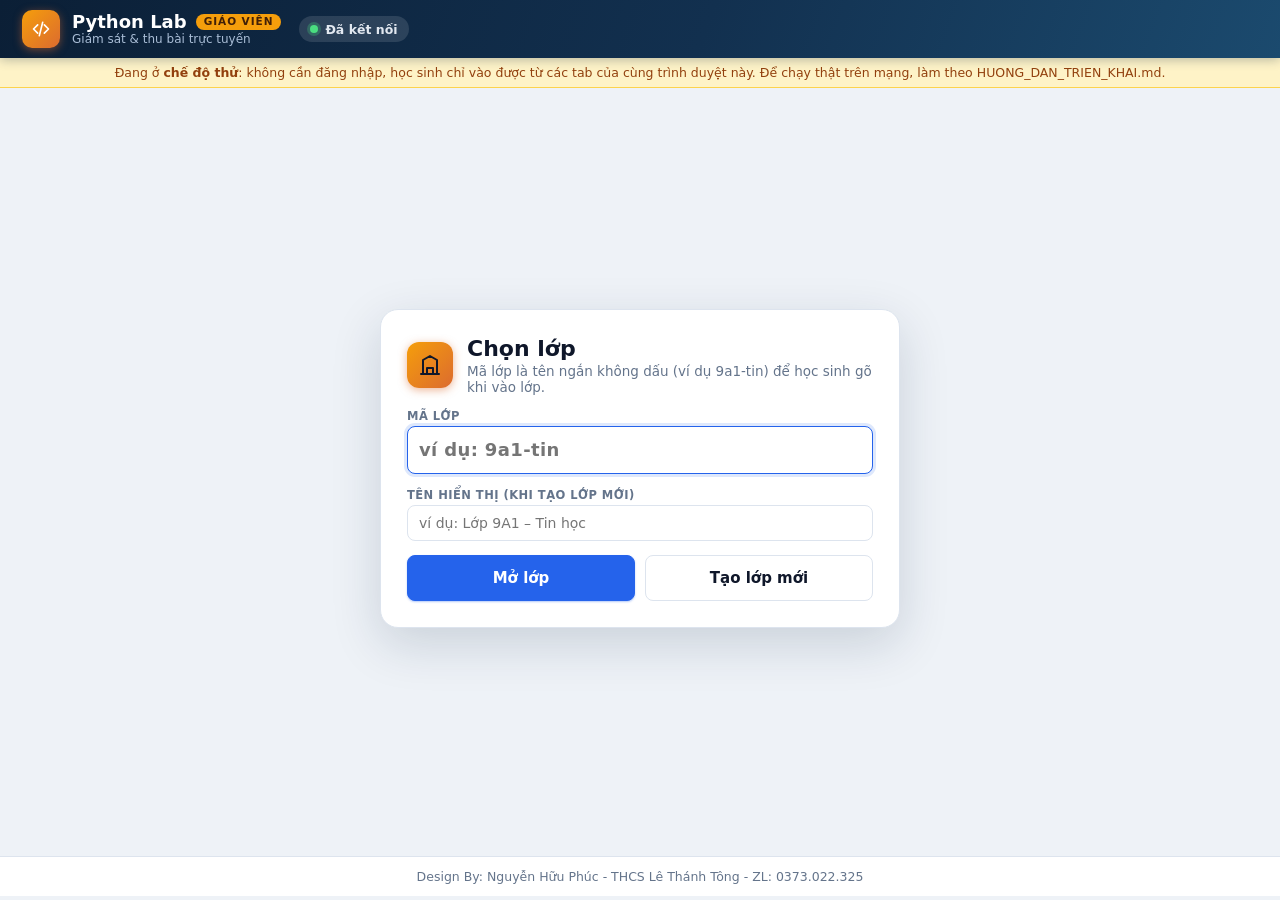
==== giaovien.html @ aa045f86 "Python Lab Online: phong thuc hanh Python tren web (GitHub Pages + Firebase) Hoc sinh viet va chay P" ====
<!doctype html>
<html lang="vi">
<head>
<meta charset="utf-8">
<meta name="viewport" content="width=device-width, initial-scale=1, viewport-fit=cover">
<meta name="theme-color" content="#0b1f36">
<title>Python Lab Online - Giáo viên</title>
<link rel="icon" href="data:image/svg+xml,%3Csvg xmlns='http://www.w3.org/2000/svg' viewBox='0 0 32 32'%3E%3Crect width='32' height='32' rx='8' fill='%23dc6b2f'/%3E%3Cpath d='M10 11l-4 5 4 5M22 11l4 5-4 5M18 9l-4 14' stroke='white' stroke-width='2.4' fill='none' stroke-linecap='round' stroke-linejoin='round'/%3E%3C/svg%3E">
<link rel="stylesheet" href="vendor/codemirror/codemirror.css">
<link rel="stylesheet" href="assets/css/app.css">
<link rel="stylesheet" href="assets/css/teacher.css">
<link rel="stylesheet" href="assets/css/mobile.css">
<link rel="stylesheet" href="assets/css/teacher-online.css">
</head>
<body>
<div class="app">
  <header class="topbar">
    <a class="brand" href="index.html" title="Trang chủ">
      <div class="logo"><svg class="i" viewBox="0 0 24 24"><path d="M8 7l-5 5 5 5M16 7l5 5-5 5M14 4l-4 16"/></svg></div>
      <div><div class="b1">Python Lab <span class="role">GIÁO VIÊN</span></div><div class="b2">Giám sát &amp; thu bài trực tuyến</div></div>
    </a>
    <div class="urlbox" id="roomBox" hidden>
      <span class="chip roomchip" title="Mã lớp"><svg class="i" viewBox="0 0 24 24"><path d="M3 21h18M5 21V7l7-4 7 4v14M9 21v-6h6v6"/></svg><b id="roomName">—</b></span>
      <span class="chip linkchip"><span id="stuLink" class="mono"></span><button id="btnCopy" type="button">Sao chép</button><button id="btnQR" type="button">QR</button></span>
    </div>
    <div class="top-right">
      <span id="conn" class="pill"><span class="dot"></span><span id="connTxt">Chưa đăng nhập</span></span>
      <button id="btnRoom" class="btn light" hidden title="Đổi lớp"><svg class="i" viewBox="0 0 24 24"><path d="M17 1l4 4-4 4M3 11V9a4 4 0 0 1 4-4h14M7 23l-4-4 4-4M21 13v2a4 4 0 0 1-4 4H3"/></svg><span class="lbl">Đổi lớp</span></button>
      <button id="btnOut" class="btn light" hidden title="Đăng xuất"><svg class="i" viewBox="0 0 24 24"><path d="M9 21H5a2 2 0 0 1-2-2V5a2 2 0 0 1 2-2h4M16 17l5-5-5-5M21 12H9"/></svg><span class="lbl">Đăng xuất</span></button>
    </div>
  </header>
  <div id="demoBar" class="demobar" hidden>Đang ở <b>chế độ thử</b>: không cần đăng nhập, học sinh chỉ vào được từ các tab của cùng trình duyệt này. Để chạy thật trên mạng, làm theo HUONG_DAN_TRIEN_KHAI.md.</div>

  <!-- ============ Đăng nhập ============ -->
  <section id="loginView" class="gate" hidden>
    <form id="loginForm" class="gatecard" autocomplete="on">
      <div class="gt"><div class="logo big"><svg class="i" viewBox="0 0 24 24"><path d="M8 7l-5 5 5 5M16 7l5 5-5 5M14 4l-4 16"/></svg></div><div><h2>Đăng nhập giáo viên</h2><p>Dùng tài khoản email đã tạo trong Firebase (xem hướng dẫn triển khai).</p></div></div>
      <label class="field"><span>Email</span><input id="lEmail" class="inp" type="email" autocomplete="username" required></label>
      <label class="field"><span>Mật khẩu</span><input id="lPass" class="inp" type="password" autocomplete="current-password" required></label>
      <div id="loginErr" class="joinerr" hidden></div>
      <button id="lGo" type="submit" class="btn primary big">Đăng nhập</button>
    </form>
  </section>

  <!-- ============ Chọn / tạo lớp ============ -->
  <section id="roomView" class="gate" hidden>
    <form id="roomForm" class="gatecard" autocomplete="off">
      <div class="gt"><div class="logo big"><svg class="i" viewBox="0 0 24 24"><path d="M3 21h18M5 21V7l7-4 7 4v14M9 21v-6h6v6"/></svg></div><div><h2>Chọn lớp</h2><p>Mã lớp là tên ngắn không dấu (ví dụ 9a1-tin) để học sinh gõ khi vào lớp.</p></div></div>
      <label class="field"><span>Mã lớp</span><input id="rCode" class="inp big" maxlength="32" placeholder="ví dụ: 9a1-tin" autocapitalize="off" autocorrect="off" spellcheck="false"></label>
      <label class="field"><span>Tên hiển thị (khi tạo lớp mới)</span><input id="rTitle" class="inp" maxlength="60" placeholder="ví dụ: Lớp 9A1 – Tin học"></label>
      <div id="roomErr" class="joinerr" hidden></div>
      <div class="jactions"><button id="rOpen" type="submit" class="btn primary big">Mở lớp</button><button id="rNew" type="button" class="btn big">Tạo lớp mới</button></div>
      <div id="recent" class="recent" hidden><span>Lớp đã dùng:</span><div id="recentList"></div></div>
    </form>
  </section>

  <!-- ============ Bảng điều khiển ============ -->
  <div id="dash" hidden>
  <nav class="tabs">
    <button class="tabbtn active" data-tab="live"><svg class="i" viewBox="0 0 24 24"><rect x="3" y="4" width="18" height="12" rx="2"/><path d="M8 20h8M12 16v4"/></svg><span class="lbl">Giám sát lớp</span> <span id="cntAll" class="badge">0</span></button>
    <button class="tabbtn" data-tab="subs"><svg class="i" viewBox="0 0 24 24"><path d="M22 12h-6l-2 3h-4l-2-3H2M5.5 5h13l3.5 7v6a2 2 0 0 1-2 2H4a2 2 0 0 1-2-2v-6z"/></svg><span class="lbl">Bài đã nộp</span> <span id="cntSubs" class="badge gray">0</span></button>
    <button class="tabbtn" data-tab="share"><svg class="i" viewBox="0 0 24 24"><path d="M3 7a2 2 0 0 1 2-2h4l2 2h8a2 2 0 0 1 2 2v8a2 2 0 0 1-2 2H5a2 2 0 0 1-2-2z"/></svg><span class="lbl">Bài tập chia sẻ</span> <span id="cntShare" class="badge gray">0</span></button>
  </nav>

  <section id="tab-live" class="tabpane active">
    <div class="stats">
      <div class="stat"><b id="sTotal">0</b><span>Đang kết nối</span></div>
      <div class="stat run"><b id="sRun">0</b><span>Đang chạy</span></div>
      <div class="stat err"><b id="sErr">0</b><span>Đang lỗi</span></div>
      <div class="stat ok"><b id="sSub">0</b><span>Đã nộp bài</span></div>
      <div class="stat off"><b id="sOff">0</b><span>Mất kết nối</span></div>
      <div class="grow"></div>
      <div class="toolbar">
        <input id="q" class="inp" placeholder="Tìm theo tên, lớp, STT…">
        <select id="flt" class="inp">
          <option value="">Tất cả trạng thái</option><option value="running">Đang chạy</option><option value="error">Có lỗi</option>
          <option value="typing">Đang gõ</option><option value="submitted">Đã nộp</option><option value="offline">Mất kết nối</option>
        </select>
        <button id="btnNotify" class="btn"><svg class="i" viewBox="0 0 24 24"><path d="M18 8a6 6 0 0 0-12 0c0 7-3 9-3 9h18s-3-2-3-9M13.7 21a2 2 0 0 1-3.4 0"/></svg><span class="lbl">Thông báo cả lớp</span></button>
        <button id="btnSaveAll" class="btn primary"><svg class="i" viewBox="0 0 24 24"><path d="M12 3v12M7 10l5 5 5-5M4 21h16"/></svg><span class="lbl">Tải code cả lớp (.zip)</span></button>
        <button id="btnClearOff" class="btn ghost" title="Xóa các học sinh đã mất kết nối khỏi danh sách"><svg class="i" viewBox="0 0 24 24"><path d="M3 6h18M8 6V4h8v2M6 6l1 14h10l1-14"/></svg><span class="lbl">Dọn học sinh offline</span></button>
      </div>
    </div>
    <div id="grid" class="grid"></div>
    <div id="emptyLive" class="empty-big">
      <svg class="i" viewBox="0 0 24 24" style="width:54px;height:54px;stroke-width:1.4"><rect x="3" y="4" width="18" height="12" rx="2"/><path d="M8 20h8M12 16v4"/></svg>
      <h3>Chưa có học sinh nào vào lớp</h3>
      <p>Gửi cho học sinh đường dẫn hoặc mã QR ở góc trên (hoặc đọc mã lớp), học sinh mở bằng máy tính hay điện thoại.</p>
    </div>
  </section>

  <section id="tab-subs" class="tabpane">
    <div class="panel-head">
      <div><h2>Bài học sinh đã nộp</h2><div class="sub">Mỗi lần nộp được lưu riêng; bảng chỉ hiện bản mới nhất, các bản cũ nằm trong thư mục <code>_ban_cu</code> của file .zip.</div></div>
      <div class="row">
        <button id="btnZipSubs" class="btn primary"><svg class="i" viewBox="0 0 24 24"><path d="M12 3v12M7 10l5 5 5-5M4 21h16"/></svg>Tải tất cả (.zip)</button>
      </div>
    </div>
    <div class="table-wrap"><table class="tbl"><thead><tr><th>Tên file (STT_Họ tên_Bài số)</th><th style="width:70px">Số bản</th><th style="width:150px">Nộp lúc</th><th style="width:210px"></th></tr></thead><tbody id="subsBody"></tbody></table>
    <div id="subsEmpty" class="empty-big small" hidden><p>Chưa có bài nào được nộp.</p></div></div>
  </section>

  <section id="tab-share" class="tabpane">
    <div class="panel-head">
      <div><h2>Bài tập chia sẻ cho học sinh</h2><div class="sub">Học sinh bấm nút “Bài tập của thầy cô” để tải các file này. Mỗi file tối đa <b id="maxKB">700</b> KB.</div></div>
    </div>
    <div id="drop" class="drop"><svg class="i" viewBox="0 0 24 24" style="width:30px;height:30px"><path d="M12 15V3M7 8l5-5 5 5M4 21h16"/></svg>
      <div><b>Kéo thả file vào đây</b> hoặc <label class="link">chọn file<input id="upInput" type="file" multiple hidden></label> để chia sẻ cho học sinh</div></div>
    <div class="table-wrap"><table class="tbl"><thead><tr><th>Tên file</th><th style="width:110px">Dung lượng</th><th style="width:150px">Thêm lúc</th><th style="width:150px"></th></tr></thead><tbody id="shareBody"></tbody></table>
    <div id="shareEmpty" class="empty-big small" hidden><p>Chưa có file nào được chia sẻ.</p></div></div>
  </section>
  </div>
</div>

<!-- ================== CỬA SỔ CHI TIẾT HỌC SINH ================== -->
<div id="modal" class="modal" hidden>
  <div class="dlg">
    <div class="dlg-head">
      <div class="who"><span id="mMay" class="may">00</span><div><div id="mName" class="nm"></div><div id="mSub" class="sb"></div></div></div>
      <span id="mStatus" class="st"></span>
      <div class="grow"></div>
      <label class="switch" title="Khóa máy học sinh và cho phép giáo viên sửa code trực tiếp"><input id="mEdit" type="checkbox"><span class="slider"></span><b>Sửa code học sinh</b></label>
      <button id="mRun" class="btn run" title="Chạy code này trên máy học sinh để cả hai cùng xem (Ctrl+Enter)"><svg class="i" viewBox="0 0 24 24" style="fill:currentColor"><path d="M7 4l13 8-13 8z"/></svg><span>Chạy</span></button>
      <button id="mStop" class="btn stop" title="Dừng chương trình đang chạy trên máy học sinh"><svg class="i" viewBox="0 0 24 24" style="fill:currentColor"><rect x="6" y="6" width="12" height="12" rx="2"/></svg><span class="lbl">Dừng</span></button>
      <button id="mOpen" class="btn" title="Mở file Python (.py) từ máy giáo viên vào khung code của học sinh này"><svg class="i" viewBox="0 0 24 24"><path d="M3 7a2 2 0 0 1 2-2h4l2 2h8a2 2 0 0 1 2 2v8a2 2 0 0 1-2 2H5a2 2 0 0 1-2-2z"/></svg><span class="lbl">Mở file .py</span></button>
      <input id="mFile" type="file" accept=".py,.txt,text/x-python,text/plain" hidden>
      <button id="mSave" class="btn" title="Tải code của học sinh này về máy (.py)"><svg class="i" viewBox="0 0 24 24"><path d="M12 3v12M7 10l5 5 5-5M4 21h16"/></svg><span class="lbl">Tải bài này</span></button>
      <button id="mNotify" class="btn"><svg class="i" viewBox="0 0 24 24"><path d="M21 15a2 2 0 0 1-2 2H7l-4 4V5a2 2 0 0 1 2-2h14a2 2 0 0 1 2 2z"/></svg><span class="lbl">Nhắn học sinh</span></button>
      <button id="mClose" class="btn ghost" title="Đóng (Esc)"><svg class="i" viewBox="0 0 24 24"><path d="M18 6L6 18M6 6l12 12"/></svg></button>
    </div>
    <div id="mBanner" class="banner" hidden>Chế độ sửa: máy học sinh đang bị khóa, mọi thay đổi của thầy cô hiện ngay trên màn hình của em.</div>
    <div class="dlg-body">
      <div class="dpane"><div class="dp-h">Code</div><div class="dp-b"><textarea id="mCode"></textarea></div></div>
      <div class="dpane"><div class="dp-h">Kết quả học sinh chạy</div><div id="mOut" class="console"></div>
        <div id="mInRow" class="inrow" hidden><span>Học sinh đang chờ nhập dữ liệu — thầy cô có thể gõ thay:</span><input id="mIn" class="inp" autocomplete="off" placeholder="Gõ rồi nhấn Enter"></div></div>
    </div>
  </div>
</div>

<!-- xem bài nộp -->
<div id="viewDlg" class="modal" hidden>
  <div class="dlg small">
    <div class="dlg-head"><div><div id="vTitle" class="nm"></div><div id="vSub" class="sb"></div></div><div class="grow"></div>
      <select id="vVer" class="inp" style="width:auto;max-width:220px"></select>
      <button id="vDown" class="btn"><svg class="i" viewBox="0 0 24 24"><path d="M12 3v12M7 10l5 5 5-5M4 21h16"/></svg><span class="lbl">Tải .py</span></button>
      <button id="vClose" class="btn ghost"><svg class="i" viewBox="0 0 24 24"><path d="M18 6L6 18M6 6l12 12"/></svg></button></div>
    <div class="dlg-body one"><div class="dpane"><div class="dp-b"><textarea id="vCode"></textarea></div></div></div>
  </div>
</div>

<!-- mã QR -->
<div id="qrDlg" class="modal" hidden>
  <div class="qrcard"><h3>Mã QR vào lớp</h3><div id="qrBox"></div><div id="qrUrl" class="mono"></div><p>Học sinh quét bằng camera điện thoại để vào lớp.</p><button id="qrClose" class="btn">Đóng</button></div>
</div>

<footer class="credit-bar">Design By: Nguyễn Hữu Phúc - THCS Lê Thánh Tông - ZL: 0373.022.325</footer>
<div id="toasts"></div>

<script src="config.js"></script>
<script src="vendor/codemirror/codemirror.js"></script>
<script src="vendor/codemirror/python.js"></script>
<script src="vendor/codemirror/closebrackets.js"></script>
<script src="vendor/codemirror/matchbrackets.js"></script>
<script src="vendor/codemirror/active-line.js"></script>
<script src="vendor/codemirror/comment.js"></script>
<script src="vendor/qrcode.js"></script>
<script>if (window.PYLAB_CONFIG && PYLAB_CONFIG.backend === 'firebase') { ['app', 'auth', 'database'].forEach(function (n) { document.write('<script src="vendor/firebase/firebase-' + n + '-compat.js"><\/script>'); }); }</script>
<script src="assets/js/util.js"></script>
<script src="assets/js/db-local.js"></script>
<script src="assets/js/db-firebase.js"></script>
<script src="assets/js/hub.js"></script>
<script src="assets/js/teacher.js"></script>
</body>
</html>
---- vendor/codemirror/codemirror.css ----
/* BASICS */

.CodeMirror {
  /* Set height, width, borders, and global font properties here */
  font-family: monospace;
  height: 300px;
  color: black;
  direction: ltr;
}

/* PADDING */

.CodeMirror-lines {
  padding: 4px 0; /* Vertical padding around content */
}
.CodeMirror pre.CodeMirror-line,
.CodeMirror pre.CodeMirror-line-like {
  padding: 0 4px; /* Horizontal padding of content */
}

.CodeMirror-scrollbar-filler, .CodeMirror-gutter-filler {
  background-color: white; /* The little square between H and V scrollbars */
}

/* GUTTER */

.CodeMirror-gutters {
  border-right: 1px solid #ddd;
  background-color: #f7f7f7;
  white-space: nowrap;
}
.CodeMirror-linenumbers {}
.CodeMirror-linenumber {
  padding: 0 3px 0 5px;
  min-width: 20px;
  text-align: right;
  color: #999;
  white-space: nowrap;
}

.CodeMirror-guttermarker { color: black; }
.CodeMirror-guttermarker-subtle { color: #999; }

/* CURSOR */

.CodeMirror-cursor {
  border-left: 1px solid black;
  border-right: none;
  width: 0;
}
/* Shown when moving in bi-directional text */
.CodeMirror div.CodeMirror-secondarycursor {
  border-left: 1px solid silver;
}
.cm-fat-cursor .CodeMirror-cursor {
  width: auto;
  border: 0 !important;
  background: #7e7;
}
.cm-fat-cursor div.CodeMirror-cursors {
  z-index: 1;
}
.cm-fat-cursor .CodeMirror-line::selection,
.cm-fat-cursor .CodeMirror-line > span::selection, 
.cm-fat-cursor .CodeMirror-line > span > span::selection { background: transparent; }
.cm-fat-cursor .CodeMirror-line::-moz-selection,
.cm-fat-cursor .CodeMirror-line > span::-moz-selection,
.cm-fat-cursor .CodeMirror-line > span > span::-moz-selection { background: transparent; }
.cm-fat-cursor { caret-color: transparent; }
@-moz-keyframes blink {
  0% {}
  50% { background-color: transparent; }
  100% {}
}
@-webkit-keyframes blink {
  0% {}
  50% { background-color: transparent; }
  100% {}
}
@keyframes blink {
  0% {}
  50% { background-color: transparent; }
  100% {}
}

/* Can style cursor different in overwrite (non-insert) mode */
.CodeMirror-overwrite .CodeMirror-cursor {}

.cm-tab { display: inline-block; text-decoration: inherit; }

.CodeMirror-rulers {
  position: absolute;
  left: 0; right: 0; top: -50px; bottom: 0;
  overflow: hidden;
}
.CodeMirror-ruler {
  border-left: 1px solid #ccc;
  top: 0; bottom: 0;
  position: absolute;
}

/* DEFAULT THEME */

.cm-s-default .cm-header {color: blue;}
.cm-s-default .cm-quote {color: #090;}
.cm-negative {color: #d44;}
.cm-positive {color: #292;}
.cm-header, .cm-strong {font-weight: bold;}
.cm-em {font-style: italic;}
.cm-link {text-decoration: underline;}
.cm-strikethrough {text-decoration: line-through;}

.cm-s-default .cm-keyword {color: #708;}
.cm-s-default .cm-atom {color: #219;}
.cm-s-default .cm-number {color: #164;}
.cm-s-default .cm-def {color: #00f;}
.cm-s-default .cm-variable,
.cm-s-default .cm-punctuation,
.cm-s-default .cm-property,
.cm-s-default .cm-operator {}
.cm-s-default .cm-variable-2 {color: #05a;}
.cm-s-default .cm-variable-3, .cm-s-default .cm-type {color: #085;}
.cm-s-default .cm-comment {color: #a50;}
.cm-s-default .cm-string {color: #a11;}
.cm-s-default .cm-string-2 {color: #f50;}
.cm-s-default .cm-meta {color: #555;}
.cm-s-default .cm-qualifier {color: #555;}
.cm-s-default .cm-builtin {color: #30a;}
.cm-s-default .cm-bracket {color: #997;}
.cm-s-default .cm-tag {color: #170;}
.cm-s-default .cm-attribute {color: #00c;}
.cm-s-default .cm-hr {color: #999;}
.cm-s-default .cm-link {color: #00c;}

.cm-s-default .cm-error {color: #f00;}
.cm-invalidchar {color: #f00;}

.CodeMirror-composing { border-bottom: 2px solid; }

/* Default styles for common addons */

div.CodeMirror span.CodeMirror-matchingbracket {color: #0b0;}
div.CodeMirror span.CodeMirror-nonmatchingbracket {color: #a22;}
.CodeMirror-matchingtag { background: rgba(255, 150, 0, .3); }
.CodeMirror-activeline-background {background: #e8f2ff;}

/* STOP */

/* The rest of this file contains styles related to the mechanics of
   the editor. You probably shouldn't touch them. */

.CodeMirror {
  position: relative;
  overflow: hidden;
  background: white;
}

.CodeMirror-scroll {
  overflow: scroll !important; /* Things will break if this is overridden */
  /* 50px is the magic margin used to hide the element's real scrollbars */
  /* See overflow: hidden in .CodeMirror */
  margin-bottom: -50px; margin-right: -50px;
  padding-bottom: 50px;
  height: 100%;
  outline: none; /* Prevent dragging from highlighting the element */
  position: relative;
  z-index: 0;
}
.CodeMirror-sizer {
  position: relative;
  border-right: 50px solid transparent;
}

/* The fake, visible scrollbars. Used to force redraw during scrolling
   before actual scrolling happens, thus preventing shaking and
   flickering artifacts. */
.CodeMirror-vscrollbar, .CodeMirror-hscrollbar, .CodeMirror-scrollbar-filler, .CodeMirror-gutter-filler {
  position: absolute;
  z-index: 6;
  display: none;
  outline: none;
}
.CodeMirror-vscrollbar {
  right: 0; top: 0;
  overflow-x: hidden;
  overflow-y: scroll;
}
.CodeMirror-hscrollbar {
  bottom: 0; left: 0;
  overflow-y: hidden;
  overflow-x: scroll;
}
.CodeMirror-scrollbar-filler {
  right: 0; bottom: 0;
}
.CodeMirror-gutter-filler {
  left: 0; bottom: 0;
}

.CodeMirror-gutters {
  position: absolute; left: 0; top: 0;
  min-height: 100%;
  z-index: 3;
}
.CodeMirror-gutter {
  white-space: normal;
  height: 100%;
  display: inline-block;
  vertical-align: top;
  margin-bottom: -50px;
}
.CodeMirror-gutter-wrapper {
  position: absolute;
  z-index: 4;
  background: none !important;
  border: none !important;
}
.CodeMirror-gutter-background {
  position: absolute;
  top: 0; bottom: 0;
  z-index: 4;
}
.CodeMirror-gutter-elt {
  position: absolute;
  cursor: default;
  z-index: 4;
}
.CodeMirror-gutter-wrapper ::selection { background-color: transparent }
.CodeMirror-gutter-wrapper ::-moz-selection { background-color: transparent }

.CodeMirror-lines {
  cursor: text;
  min-height: 1px; /* prevents collapsing before first draw */
}
.CodeMirror pre.CodeMirror-line,
.CodeMirror pre.CodeMirror-line-like {
  /* Reset some styles that the rest of the page might have set */
  -moz-border-radius: 0; -webkit-border-radius: 0; border-radius: 0;
  border-width: 0;
  background: transparent;
  font-family: inherit;
  font-size: inherit;
  margin: 0;
  white-space: pre;
  word-wrap: normal;
  line-height: inherit;
  color: inherit;
  z-index: 2;
  position: relative;
  overflow: visible;
  -webkit-tap-highlight-color: transparent;
  -webkit-font-variant-ligatures: contextual;
  font-variant-ligatures: contextual;
}
.CodeMirror-wrap pre.CodeMirror-line,
.CodeMirror-wrap pre.CodeMirror-line-like {
  word-wrap: break-word;
  white-space: pre-wrap;
  word-break: normal;
}

.CodeMirror-linebackground {
  position: absolute;
  left: 0; right: 0; top: 0; bottom: 0;
  z-index: 0;
}

.CodeMirror-linewidget {
  position: relative;
  z-index: 2;
  padding: 0.1px; /* Force widget margins to stay inside of the container */
}

.CodeMirror-widget {}

.CodeMirror-rtl pre { direction: rtl; }

.CodeMirror-code {
  outline: none;
}

/* Force content-box sizing for the elements where we expect it */
.CodeMirror-scroll,
.CodeMirror-sizer,
.CodeMirror-gutter,
.CodeMirror-gutters,
.CodeMirror-linenumber {
  -moz-box-sizing: content-box;
  box-sizing: content-box;
}

.CodeMirror-measure {
  position: absolute;
  width: 100%;
  height: 0;
  overflow: hidden;
  visibility: hidden;
}

.CodeMirror-cursor {
  position: absolute;
  pointer-events: none;
}
.CodeMirror-measure pre { position: static; }

div.CodeMirror-cursors {
  visibility: hidden;
  position: relative;
  z-index: 3;
}
div.CodeMirror-dragcursors {
  visibility: visible;
}

.CodeMirror-focused div.CodeMirror-cursors {
  visibility: visible;
}

.CodeMirror-selected { background: #d9d9d9; }
.CodeMirror-focused .CodeMirror-selected { background: #d7d4f0; }
.CodeMirror-crosshair { cursor: crosshair; }
.CodeMirror-line::selection, .CodeMirror-line > span::selection, .CodeMirror-line > span > span::selection { background: #d7d4f0; }
.CodeMirror-line::-moz-selection, .CodeMirror-line > span::-moz-selection, .CodeMirror-line > span > span::-moz-selection { background: #d7d4f0; }

.cm-searching {
  background-color: #ffa;
  background-color: rgba(255, 255, 0, .4);
}

/* Used to force a border model for a node */
.cm-force-border { padding-right: .1px; }

@media print {
  /* Hide the cursor when printing */
  .CodeMirror div.CodeMirror-cursors {
    visibility: hidden;
  }
}

/* See issue #2901 */
.cm-tab-wrap-hack:after { content: ''; }

/* Help users use markselection to safely style text background */
span.CodeMirror-selectedtext { background: none; }
---- assets/css/app.css ----
:root {
  --navy: #0f2742; --navy2: #17365c;
  --bg: #eef2f7; --panel: #ffffff; --line: #dde4ee; --line2: #eef2f7;
  --text: #0f172a; --muted: #64748b;
  --blue: #2563eb; --blue-d: #1d4ed8; --blue-l: #dbeafe;
  --green: #16a34a; --green-d: #15803d; --green-l: #dcfce7;
  --red: #dc2626; --red-d: #b91c1c; --red-l: #fee2e2;
  --amber: #d97706; --amber-l: #fef3c7;
  --cons: #0b1220; --cons-text: #e2e8f0;
  --mono: "Cascadia Code", "Cascadia Mono", Consolas, "Courier New", monospace;
  --sans: "Segoe UI", system-ui, -apple-system, Roboto, Arial, sans-serif;
  --r: 10px;
}
* { box-sizing: border-box; }
html, body { height: 100%; margin: 0; }
body { font-family: var(--sans); font-size: 14px; color: var(--text); background: var(--bg); -webkit-font-smoothing: antialiased; }
button, input, select, textarea { font-family: inherit; font-size: inherit; color: inherit; }
[hidden] { display: none !important; }
svg.i { width: 16px; height: 16px; fill: none; stroke: currentColor; stroke-width: 2; stroke-linecap: round; stroke-linejoin: round; flex: none; }

/* ---- nút ---- */
.btn { display: inline-flex; align-items: center; gap: 7px; height: 36px; padding: 0 14px; border: 1px solid var(--line); background: #fff; color: var(--text);
  border-radius: 8px; cursor: pointer; font-weight: 600; white-space: nowrap; transition: background .12s, border-color .12s, box-shadow .12s, transform .05s; }
.btn:hover:not(:disabled) { background: #f6f8fb; border-color: #c5d0e0; }
.btn:active:not(:disabled) { transform: translateY(1px); }
.btn:disabled { opacity: .45; cursor: not-allowed; }
.btn.primary { background: var(--blue); border-color: var(--blue); color: #fff; box-shadow: 0 1px 2px rgba(37,99,235,.35); }
.btn.primary:hover:not(:disabled) { background: var(--blue-d); border-color: var(--blue-d); }
.btn.run { background: var(--green); border-color: var(--green); color: #fff; box-shadow: 0 1px 2px rgba(22,163,74,.35); }
.btn.run:hover:not(:disabled) { background: var(--green-d); border-color: var(--green-d); }
.btn.stop { background: #fff; border-color: #f0b4b4; color: var(--red); }
.btn.stop:hover:not(:disabled) { background: var(--red-l); border-color: var(--red); }
.btn.danger { color: var(--red); }
.btn.danger:hover:not(:disabled) { background: var(--red-l); border-color: #f0b4b4; }
.btn.ghost { background: transparent; border-color: transparent; color: var(--muted); }
.btn.ghost:hover:not(:disabled) { background: rgba(100,116,139,.12); border-color: transparent; }
.btn.small { height: 28px; padding: 0 10px; font-size: 12.5px; }
.btn.light { background: rgba(255,255,255,.1); border-color: rgba(255,255,255,.22); color: #fff; }
.btn.light:hover:not(:disabled) { background: rgba(255,255,255,.2); border-color: rgba(255,255,255,.35); }

/* ---- ô nhập ---- */
.field { display: flex; flex-direction: column; gap: 3px; }
.field > span { font-size: 11.5px; font-weight: 700; color: var(--muted); text-transform: uppercase; letter-spacing: .04em; }
.inp { height: 36px; padding: 0 11px; border: 1px solid var(--line); border-radius: 8px; background: #fff; outline: none; transition: border-color .12s, box-shadow .12s; }
.inp:focus { border-color: var(--blue); box-shadow: 0 0 0 3px rgba(37,99,235,.15); }
.inp.bad { border-color: var(--red); box-shadow: 0 0 0 3px rgba(220,38,38,.14); }

/* ---- pill, badge ---- */
.pill { display: inline-flex; align-items: center; gap: 7px; height: 26px; padding: 0 11px; border-radius: 99px; font-size: 12.5px; font-weight: 600; background: rgba(255,255,255,.12); color: #e2e8f0; }
.pill .dot { width: 8px; height: 8px; border-radius: 50%; background: #94a3b8; }
.pill.ok .dot { background: #4ade80; box-shadow: 0 0 0 3px rgba(74,222,128,.25); }
.pill.bad .dot { background: #f87171; box-shadow: 0 0 0 3px rgba(248,113,113,.25); }
.badge { min-width: 20px; height: 20px; padding: 0 6px; border-radius: 10px; background: var(--blue); color: #fff; font-size: 11.5px; font-weight: 700; display: inline-flex; align-items: center; justify-content: center; }

/* ---- toast ---- */
#toasts { position: fixed; right: 18px; bottom: 44px; display: flex; flex-direction: column; gap: 8px; z-index: 9999; pointer-events: none; }
.toast { max-width: 380px; padding: 11px 16px; border-radius: 10px; background: #0f172a; color: #fff; box-shadow: 0 10px 28px rgba(15,23,42,.3); font-weight: 600;
  animation: tin .22s ease-out; border-left: 4px solid var(--blue); }
.toast.ok { border-left-color: #4ade80; } .toast.err { border-left-color: #f87171; } .toast.warn { border-left-color: #fbbf24; }
@keyframes tin { from { transform: translateY(10px); opacity: 0; } to { transform: none; opacity: 1; } }

/* ---- CodeMirror giao diện sáng ---- */
.CodeMirror { height: 100%; font-family: var(--mono); font-size: var(--code-fs, 15px); line-height: 1.55; color: #1e293b; background: #fff; }
.CodeMirror-gutters { background: #f8fafc; border-right: 1px solid var(--line); }
.CodeMirror-linenumber { color: #94a3b8; padding: 0 10px 0 8px; }
.CodeMirror-activeline-background { background: #f1f6ff; }
.CodeMirror-cursor { border-left: 2px solid var(--blue); }
.CodeMirror-selected { background: #cfe0ff !important; }
.CodeMirror-focused .CodeMirror-selected { background: #bcd3ff !important; }
.cm-s-default .cm-keyword { color: #7c3aed; font-weight: 600; }
.cm-s-default .cm-builtin { color: #0369a1; }
.cm-s-default .cm-string, .cm-s-default .cm-string-2 { color: #15803d; }
.cm-s-default .cm-number { color: #b45309; }
.cm-s-default .cm-comment { color: #94a3b8; font-style: italic; }
.cm-s-default .cm-def { color: #1d4ed8; font-weight: 600; }
.cm-s-default .cm-variable-2, .cm-s-default .cm-variable-3 { color: #0f766e; }
.cm-s-default .cm-operator { color: #475569; }
.cm-s-default .cm-meta { color: #be185d; }
.CodeMirror-matchingbracket { background: #fde68a; color: inherit !important; border-radius: 2px; }
.cm-errline { background: #fee2e2 !important; }
.cm-errgutter { color: var(--red); font-weight: 800; }

/* ---- bảng console (dùng chung HS + GV) ---- */
.cons-seg-o { color: var(--cons-text); } .cons-seg-e { color: #fca5a5; } .cons-seg-i { color: #7dd3fc; } .cons-seg-m { color: #94a3b8; font-style: italic; }
---- assets/css/teacher.css ----
.app { min-height: calc(100vh - 44px); display: flex; flex-direction: column; }
.topbar { display: flex; align-items: center; gap: 18px; padding: 10px 22px; color: #fff; position: sticky; top: 0; z-index: 20;
  background: linear-gradient(110deg, #0b1f36, #12304f 55%, #1b4a6e); box-shadow: 0 2px 10px rgba(15,39,66,.28); }
.brand { display: flex; align-items: center; gap: 12px; }
.logo { width: 38px; height: 38px; border-radius: 10px; display: grid; place-items: center; background: linear-gradient(135deg, #f59e0b, #dc6b2f); box-shadow: 0 2px 8px rgba(220,107,47,.5); }
.logo .i { width: 20px; height: 20px; }
.b1 { font-size: 18px; font-weight: 800; line-height: 1.1; display: flex; align-items: center; gap: 9px; }
.role { font-size: 10.5px; letter-spacing: .09em; padding: 2px 8px; border-radius: 99px; background: #f59e0b; color: #422006; }
.b2 { font-size: 12px; color: #a9bdd6; }
.urlbox { flex: 1; display: flex; align-items: center; justify-content: center; gap: 10px; min-width: 0; flex-wrap: wrap; }
.url-lbl { color: #a9bdd6; font-size: 12.5px; }
.urlchip { display: inline-flex; align-items: center; gap: 8px; height: 32px; padding: 0 6px 0 13px; border-radius: 99px; background: rgba(255,255,255,.12); border: 1px solid rgba(255,255,255,.22);
  font-family: var(--mono); font-weight: 700; font-size: 14px; color: #fde68a; margin-left: 6px; }
.urlchip button { height: 22px; border: 0; border-radius: 99px; padding: 0 10px; background: rgba(255,255,255,.18); color: #fff; font-weight: 600; font-size: 11.5px; cursor: pointer; }
.urlchip button:hover { background: rgba(255,255,255,.3); }
.top-right { display: flex; align-items: center; gap: 12px; }

.tabs { display: flex; gap: 4px; padding: 0 22px; background: #fff; border-bottom: 1px solid var(--line); position: sticky; top: 58px; z-index: 19; }
.tabbtn { display: inline-flex; align-items: center; gap: 8px; height: 46px; padding: 0 16px; border: 0; background: none; color: var(--muted); font-weight: 700; cursor: pointer; border-bottom: 3px solid transparent; margin-bottom: -1px; }
.tabbtn:hover { color: var(--text); }
.tabbtn.active { color: var(--blue); border-bottom-color: var(--blue); }
.badge.gray { background: #94a3b8; }
.tabpane { display: none; padding: 18px 22px 30px; }
.tabpane.active { display: block; }

.fwbar { display: flex; align-items: center; gap: 12px; padding: 10px 22px; background: var(--amber-l); color: #92400e; border-bottom: 1px solid #fcd34d; }
.fwbar .i { width: 20px; height: 20px; } .fwbar span { flex: 1; }
#btnFw.ok { border-color: rgba(74,222,128,.55); color: #bbf7d0; } #btnFw.warn { border-color: rgba(251,191,36,.7); color: #fde68a; }
.credit-bar { margin-top: auto; padding: 12px 22px; text-align: center; color: #64748b; font-size: 12.5px; border-top: 1px solid var(--line); background: #fff; }

/* thống kê + công cụ */
.stats { display: flex; align-items: stretch; gap: 12px; flex-wrap: wrap; margin-bottom: 16px; }
.stat { min-width: 112px; padding: 10px 16px; border-radius: var(--r); background: #fff; border: 1px solid var(--line); display: flex; flex-direction: column; box-shadow: 0 1px 2px rgba(15,23,42,.04); border-left: 4px solid var(--blue); }
.stat b { font-size: 24px; line-height: 1.15; } .stat span { color: var(--muted); font-size: 12.5px; font-weight: 600; }
.stat.run { border-left-color: #3b82f6; } .stat.err { border-left-color: var(--red); } .stat.ok { border-left-color: var(--green); } .stat.off { border-left-color: #94a3b8; }
.grow { flex: 1; }
.toolbar { display: flex; align-items: center; gap: 10px; flex-wrap: wrap; }
.toolbar .inp { width: 220px; } .toolbar select.inp { width: 170px; }

/* thẻ học sinh */
.grid { display: grid; grid-template-columns: repeat(auto-fill, minmax(330px, 1fr)); gap: 14px; }
.card { background: #fff; border: 1px solid var(--line); border-radius: 12px; overflow: hidden; cursor: pointer; box-shadow: 0 1px 3px rgba(15,23,42,.05); display: flex; flex-direction: column; transition: box-shadow .15s, transform .15s, border-color .15s; }
.card:hover { box-shadow: 0 8px 24px rgba(15,23,42,.12); transform: translateY(-2px); border-color: #b9c8de; }
.card.error { border-color: #f4b0b0; box-shadow: 0 0 0 2px rgba(220,38,38,.1); }
.card.offline { opacity: .6; }
.card-h { display: flex; align-items: center; gap: 10px; padding: 10px 12px; border-bottom: 1px solid var(--line2); }
.may { min-width: 38px; height: 34px; padding: 0 8px; border-radius: 8px; background: var(--navy); color: #fff; font-weight: 800; display: grid; place-items: center; font-size: 15px; }
.who { display: flex; align-items: center; gap: 12px; }
.card-h .nm { font-weight: 700; line-height: 1.2; } .nm { font-weight: 700; font-size: 16px; }
.card-h .sb, .sb { color: var(--muted); font-size: 12.5px; }
.card-h .inf { flex: 1; min-width: 0; } .card-h .inf > div { white-space: nowrap; overflow: hidden; text-overflow: ellipsis; }
.st { display: inline-flex; align-items: center; gap: 6px; height: 24px; padding: 0 10px; border-radius: 99px; font-size: 12px; font-weight: 700; background: #e2e8f0; color: #475569; white-space: nowrap; }
.st::before { content: ""; width: 7px; height: 7px; border-radius: 50%; background: currentColor; }
.st.running { background: #dbeafe; color: #1d4ed8; } .st.running::before { animation: pulse 1s infinite; }
.st.error { background: var(--red-l); color: var(--red-d); } .st.done { background: var(--green-l); color: var(--green-d); }
.st.typing { background: var(--amber-l); color: #92400e; } .st.offline { background: #e2e8f0; color: #64748b; } .st.idle { background: #eef2f7; color: #64748b; }
@keyframes pulse { 50% { opacity: .25; } }
.pv { font-family: var(--mono); font-size: 12px; line-height: 1.45; white-space: pre; overflow: hidden; }
.pv-code { height: 132px; padding: 8px 12px; background: #fbfcfe; color: #1e293b; }
.pv-out { height: 78px; padding: 8px 12px; background: var(--cons); color: var(--cons-text); white-space: pre-wrap; word-break: break-all; display: flex; flex-direction: column; justify-content: flex-end; }
.card-f { display: flex; align-items: center; gap: 8px; padding: 7px 12px; font-size: 12px; color: var(--muted); background: #f8fafc; border-top: 1px solid var(--line2); }
.tag-sub { display: inline-flex; align-items: center; gap: 4px; padding: 1px 8px; border-radius: 99px; background: var(--green-l); color: var(--green-d); font-weight: 700; }

.empty-big { text-align: center; padding: 70px 20px; color: var(--muted); }
.empty-big h3 { margin: 12px 0 4px; color: var(--text); } .empty-big p { margin: 0; }
.empty-big.small { padding: 34px 20px; }

/* panel + bảng */
.panel-head { display: flex; align-items: center; justify-content: space-between; gap: 14px; margin-bottom: 14px; flex-wrap: wrap; }
.panel-head h2 { margin: 0 0 3px; font-size: 20px; } .sub { color: var(--muted); } .row { display: flex; gap: 10px; }
code { font-family: var(--mono); background: #e8eef7; padding: 1px 7px; border-radius: 5px; font-size: 12.5px; }
.table-wrap { background: #fff; border: 1px solid var(--line); border-radius: var(--r); overflow: hidden; box-shadow: 0 1px 3px rgba(15,23,42,.05); }
.tbl { width: 100%; border-collapse: collapse; }
.tbl th { text-align: left; padding: 11px 16px; background: #f8fafc; color: var(--muted); font-size: 12px; text-transform: uppercase; letter-spacing: .04em; border-bottom: 1px solid var(--line); }
.tbl td { padding: 10px 16px; border-bottom: 1px solid var(--line2); }
.tbl tr:last-child td { border-bottom: 0; } .tbl tbody tr:hover { background: #f6f9ff; }
.fname { font-weight: 600; display: flex; align-items: center; gap: 9px; }
.fname .i { color: var(--blue); }
.share-cfg { display: flex; align-items: flex-end; gap: 10px; margin-bottom: 14px; flex-wrap: wrap; background: #fff; padding: 14px; border: 1px solid var(--line); border-radius: var(--r); }
.share-cfg .field.grow { min-width: 320px; } .mono { font-family: var(--mono); font-size: 13px; }
.share-cfg .inp { width: 100%; }
.drop { display: flex; align-items: center; justify-content: center; gap: 14px; padding: 22px; margin-bottom: 14px; border: 2px dashed #b5c4db; border-radius: var(--r); background: #f8fbff; color: #475569; transition: all .15s; }
.drop.over { border-color: var(--blue); background: var(--blue-l); color: var(--blue-d); }
.link { color: var(--blue); font-weight: 700; cursor: pointer; text-decoration: underline; }

/* modal chi tiết */
.modal { position: fixed; inset: 0; background: rgba(8,20,36,.55); z-index: 100; display: grid; place-items: center; padding: 22px; backdrop-filter: blur(2px); }
.dlg { width: min(1280px, 100%); height: min(820px, 100%); background: #fff; border-radius: 14px; overflow: hidden; display: flex; flex-direction: column; box-shadow: 0 24px 70px rgba(0,0,0,.4); }
.dlg-head { display: flex; align-items: center; gap: 12px; padding: 12px 16px; border-bottom: 1px solid var(--line); background: #fbfcfe; flex-wrap: wrap; }
.dlg-body { flex: 1; min-height: 0; display: grid; grid-template-columns: 1.1fr 1fr; }
.dpane { display: flex; flex-direction: column; min-width: 0; min-height: 0; } .dpane + .dpane { border-left: 1px solid var(--line); }
.dp-h { padding: 8px 16px; font-size: 12px; font-weight: 700; text-transform: uppercase; letter-spacing: .05em; color: var(--muted); background: #f8fafc; border-bottom: 1px solid var(--line); }
.dp-b { flex: 1; min-height: 0; }
.dpane .console { flex: 1; min-height: 0; overflow: auto; padding: 14px 16px; background: var(--cons); color: var(--cons-text); font-family: var(--mono); font-size: 15px; line-height: 1.55; white-space: pre-wrap; word-break: break-word; }
.inrow { display: flex; align-items: center; gap: 10px; padding: 9px 14px; background: #0f2f4d; color: #bae6fd; border-top: 1px solid #1e4a73; }
.inrow span { font-size: 12.5px; white-space: nowrap; } .inrow .inp { flex: 1; min-width: 0; background: #0b1220; border-color: #2b5b8c; color: #e0f2fe; font-family: var(--mono); }
.cm-errline { background: #fee2e2 !important; }
.banner { padding: 9px 16px; background: var(--amber-l); color: #92400e; font-weight: 600; border-bottom: 1px solid #fcd34d; }
.switch { display: inline-flex; align-items: center; gap: 9px; cursor: pointer; user-select: none; }
.switch input { display: none; }
.slider { width: 40px; height: 22px; border-radius: 99px; background: #cbd5e1; position: relative; transition: background .15s; }
.slider::after { content: ""; position: absolute; left: 3px; top: 3px; width: 16px; height: 16px; border-radius: 50%; background: #fff; transition: transform .15s; box-shadow: 0 1px 3px rgba(0,0,0,.3); }
.switch input:checked + .slider { background: var(--amber); } .switch input:checked + .slider::after { transform: translateX(18px); }
#mCode + .CodeMirror, .dp-b .CodeMirror { height: 100%; }
@media (max-width: 1000px) { .urlbox { display: none; } .dlg-body { grid-template-columns: 1fr; grid-template-rows: 1fr 1fr; } }
---- assets/css/mobile.css ----
/* ===== Bổ sung cho bản ONLINE: hộp thoại vào lớp, điện thoại, trang chủ ===== */
.brand { text-decoration: none; color: inherit; }
.online-tag { font-size: 10px; letter-spacing: .09em; padding: 2px 7px; border-radius: 99px; background: #22c55e; color: #052e16; vertical-align: middle; margin-left: 4px; }
.pillbtn { border: 0; cursor: pointer; font-family: inherit; }
.pillbtn:hover { background: rgba(255,255,255,.2); }
.demobar { padding: 7px 16px; background: #fef3c7; color: #92400e; font-size: 12.5px; text-align: center; border-bottom: 1px solid #fcd34d; }
.file-row { width: 100%; border: 0; background: none; text-align: left; cursor: pointer; font: inherit; color: inherit; }
.mobseg { display: none; }
.qk { display: none; }
.logo.big { width: 46px; height: 46px; border-radius: 12px; flex: none; }
.logo.big .i { width: 24px; height: 24px; }

/* hộp thoại vào lớp */
.dlgwrap { position: fixed; inset: 0; background: rgba(8,20,36,.62); z-index: 200; display: grid; place-items: center; padding: 16px; overflow: auto; backdrop-filter: blur(3px); }
.joincard { background: #fff; border-radius: 18px; padding: 24px; width: min(540px, 100%); display: flex; flex-direction: column; gap: 14px; box-shadow: 0 24px 70px rgba(0,0,0,.4); }
.joincard .jt { display: flex; gap: 14px; align-items: center; }
.joincard h2 { margin: 0 0 2px; font-size: 22px; } .joincard p { margin: 0; color: var(--muted); font-size: 13.5px; }
.joincard .row2 { display: grid; grid-template-columns: 1fr 84px 96px; gap: 10px; }
.joincard .inp { width: 100%; } .inp.big { height: 48px; font-size: 18px; font-weight: 600; letter-spacing: .02em; }
.joinerr { padding: 10px 14px; background: var(--red-l); color: var(--red-d); border-radius: 8px; font-weight: 600; }
.jactions { display: flex; gap: 10px; flex-wrap: wrap; } .jactions .btn { flex: 1; justify-content: center; }
.btn.big { height: 46px; font-size: 15px; }
.jnote { font-size: 12.5px !important; }

@media (pointer: coarse), (max-width: 820px) {
  .qk { display: flex; gap: 6px; padding: 7px 8px; overflow-x: auto; background: #f1f5f9; border-top: 1px solid var(--line); -webkit-overflow-scrolling: touch; }
  .qk button { flex: none; min-width: 42px; height: 40px; border: 1px solid #cbd5e1; border-radius: 9px; background: #fff; font: 600 17px var(--mono); color: #1e293b; }
  .qk button:active { background: var(--blue-l); }
}

@media (max-width: 820px) {
  html, body { overscroll-behavior: none; }
  .app { height: 100vh; height: 100dvh; }
  .topbar { padding: 8px 12px; padding-top: calc(8px + env(safe-area-inset-top)); }
  .b2 { display: none; } .b1 { font-size: 16px; } .logo { width: 34px; height: 34px; } .brand { gap: 9px; }
  .top-right { gap: 8px; } .top-right .lbl { display: none; }
  .pill { height: 30px; font-size: 12px; max-width: 46vw; } .pill #connTxt { overflow: hidden; text-overflow: ellipsis; white-space: nowrap; }
  .btn.light { padding: 0 10px; }

  .infobar { display: grid; grid-template-columns: 62px 1fr 74px 62px; gap: 8px; padding: 8px 10px; align-items: end; }
  .infobar .w-may, .infobar .w-name, .infobar .w-lop, .infobar .w-bai { width: auto; }
  .infobar .spacer { display: none; }
  .infobar .field > span { font-size: 10px; }
  .infobar .inp { height: 38px; padding: 0 8px; font-size: 15px; }
  .info-actions { grid-column: 1 / -1; display: flex; gap: 8px; }
  .info-actions .btn { flex: 1; justify-content: center; height: 36px; }

  .mobseg { display: grid; grid-template-columns: 1fr 1fr; gap: 6px; padding: 6px 10px 0; background: var(--panel); border-bottom: 1px solid var(--line); }
  .mobseg button { display: inline-flex; align-items: center; justify-content: center; gap: 7px; height: 38px; border: 0; background: none; font: 700 14px var(--sans); color: var(--muted); border-bottom: 3px solid transparent; position: relative; }
  .mobseg button.active { color: var(--blue); border-bottom-color: var(--blue); }
  .gdot2 { width: 8px; height: 8px; border-radius: 50%; background: var(--green); position: absolute; top: 6px; right: 22%; }

  .work { display: block; flex: 1; min-height: 0; padding: 8px; position: relative; }
  .work .pane { height: 100%; border-radius: 12px; }
  .work[data-view="code"] .pane-out { display: none; }
  .work[data-view="out"] .pane-code { display: none; }
  .splitter { display: none; }
  .hide-m, .pane-head .lbl { display: none; }
  #btnSubmit .lbl { display: inline; }
  .pane-head { padding: 6px 8px; gap: 6px; }
  .pane-head .btn { height: 38px; padding: 0 12px; }
  .pane-head .btn.small { height: 34px; }
  .tab span { max-width: 74px; overflow: hidden; text-overflow: ellipsis; white-space: nowrap; }
  .console, .CodeMirror { font-size: var(--code-fs, 16px); }
  .statusbar { padding: 0 10px; gap: 10px; height: auto; min-height: 26px; flex-wrap: wrap; padding-bottom: env(safe-area-inset-bottom); }
  #stPos, #stVer, #stSub { display: none; }
  .credit { font-size: 10.5px; }
  #toasts { right: 10px; left: 10px; bottom: 70px; } .toast { max-width: none; }
  .drawer { width: 100%; max-width: 100%; }
  .joincard { padding: 18px; } .joincard .row2 { grid-template-columns: 1fr 1fr; } .joincard .row2 .field:first-child { grid-column: 1 / -1; }
}
---- assets/css/teacher-online.css ----
/* ===== Giáo viên - bản online ===== */
.mono { font-family: var(--mono); }
.chip { display: inline-flex; align-items: center; gap: 8px; height: 32px; padding: 0 6px 0 12px; border-radius: 99px; background: rgba(255,255,255,.12); border: 1px solid rgba(255,255,255,.22); color: #fde68a; font-weight: 700; font-size: 13.5px; max-width: 100%; }
.chip.roomchip { padding-right: 14px; color: #fff; }
.chip.roomchip .i { color: #fbbf24; }
.chip .mono { overflow: hidden; text-overflow: ellipsis; white-space: nowrap; max-width: 34vw; }
.chip button { height: 22px; border: 0; border-radius: 99px; padding: 0 10px; background: rgba(255,255,255,.18); color: #fff; font-weight: 600; font-size: 11.5px; cursor: pointer; }
.chip button:hover { background: rgba(255,255,255,.3); }
.urlbox { gap: 8px; }

.gate { min-height: calc(100vh - 140px); display: grid; place-items: center; padding: 24px 16px; }
.gatecard { background: #fff; border-radius: 18px; padding: 26px; width: min(520px, 100%); display: flex; flex-direction: column; gap: 14px; box-shadow: 0 16px 50px rgba(15,39,66,.16); border: 1px solid var(--line); }
.gatecard .gt { display: flex; gap: 14px; align-items: center; }
.gatecard h2 { margin: 0 0 2px; font-size: 22px; } .gatecard p { margin: 0; color: var(--muted); font-size: 13.5px; }
.gatecard .inp { width: 100%; }
.logo.big { background: linear-gradient(135deg, #f59e0b, #dc6b2f); }
.recent { display: flex; gap: 10px; align-items: center; flex-wrap: wrap; color: var(--muted); font-size: 13px; }
#recentList { display: flex; gap: 6px; flex-wrap: wrap; }
.rchip { border: 1px solid var(--line); background: #f8fafc; border-radius: 99px; padding: 4px 12px; font: 600 13px var(--mono); cursor: pointer; }
.rchip:hover { background: var(--blue-l); border-color: var(--blue); }

.acts { white-space: nowrap; text-align: right; }
.dlg.small { width: min(980px, 100%); height: min(720px, 100%); }
.dlg-body.one { grid-template-columns: 1fr; }
.qrcard { background: #fff; border-radius: 18px; padding: 22px; width: min(360px, 92vw); text-align: center; display: flex; flex-direction: column; gap: 10px; align-items: center; box-shadow: 0 24px 70px rgba(0,0,0,.4); }
.qrcard h3 { margin: 0; } .qrcard p { margin: 0; color: var(--muted); font-size: 13px; }
#qrBox { width: 260px; max-width: 80vw; } #qrBox svg { width: 100%; height: auto; }
#qrUrl { font-size: 12px; word-break: break-all; color: #475569; }
#qrDlg { display: grid; } #qrDlg[hidden] { display: none; }

@media (max-width: 1000px) { .urlbox { display: flex; } }
@media (max-width: 820px) {
  .tabs { padding: 0 6px; overflow-x: auto; top: 50px; } .tabbtn { padding: 0 12px; flex: none; } .tabbtn .lbl { display: inline; }
  .tabpane { padding: 12px 10px 24px; }
  .urlbox { order: 3; flex: 1 1 100%; justify-content: flex-start; flex-wrap: wrap; } .topbar { flex-wrap: wrap; gap: 8px 10px; position: static; }
  .tabs { position: static; }
  .stats { gap: 8px; } .stat { min-width: 0; flex: 1 1 28%; padding: 8px 10px; } .stat b { font-size: 20px; }
  .toolbar { width: 100%; } .toolbar .inp, .toolbar select.inp { flex: 1 1 100%; width: 100%; }
  .toolbar .btn { flex: 1; justify-content: center; } .toolbar .lbl { display: inline; }
  .grid { grid-template-columns: 1fr; }
  .modal { padding: 0; } .dlg { height: 100%; border-radius: 0; } .dlg.small { height: 100%; }
  .dlg-head { padding: 8px 10px; gap: 8px; } .dlg-head .lbl { display: none; } .dlg-head .btn { padding: 0 12px; }
  .dlg-body { grid-template-columns: 1fr; grid-template-rows: 1fr 1fr; } .dlg-body.one { grid-template-rows: 1fr; }
  .dpane + .dpane { border-left: 0; border-top: 1px solid var(--line); }
  .tbl th:nth-child(3), .tbl td:nth-child(3) { display: none; }
  .tbl .btn.small { height: 32px; } .acts { white-space: normal; }
  .switch b { font-size: 13px; }
  .panel-head { gap: 8px; } .panel-head h2 { font-size: 18px; }
  .gate { min-height: 60vh; padding: 12px; } .gatecard { padding: 18px; }
  .credit-bar { font-size: 11px; }
}
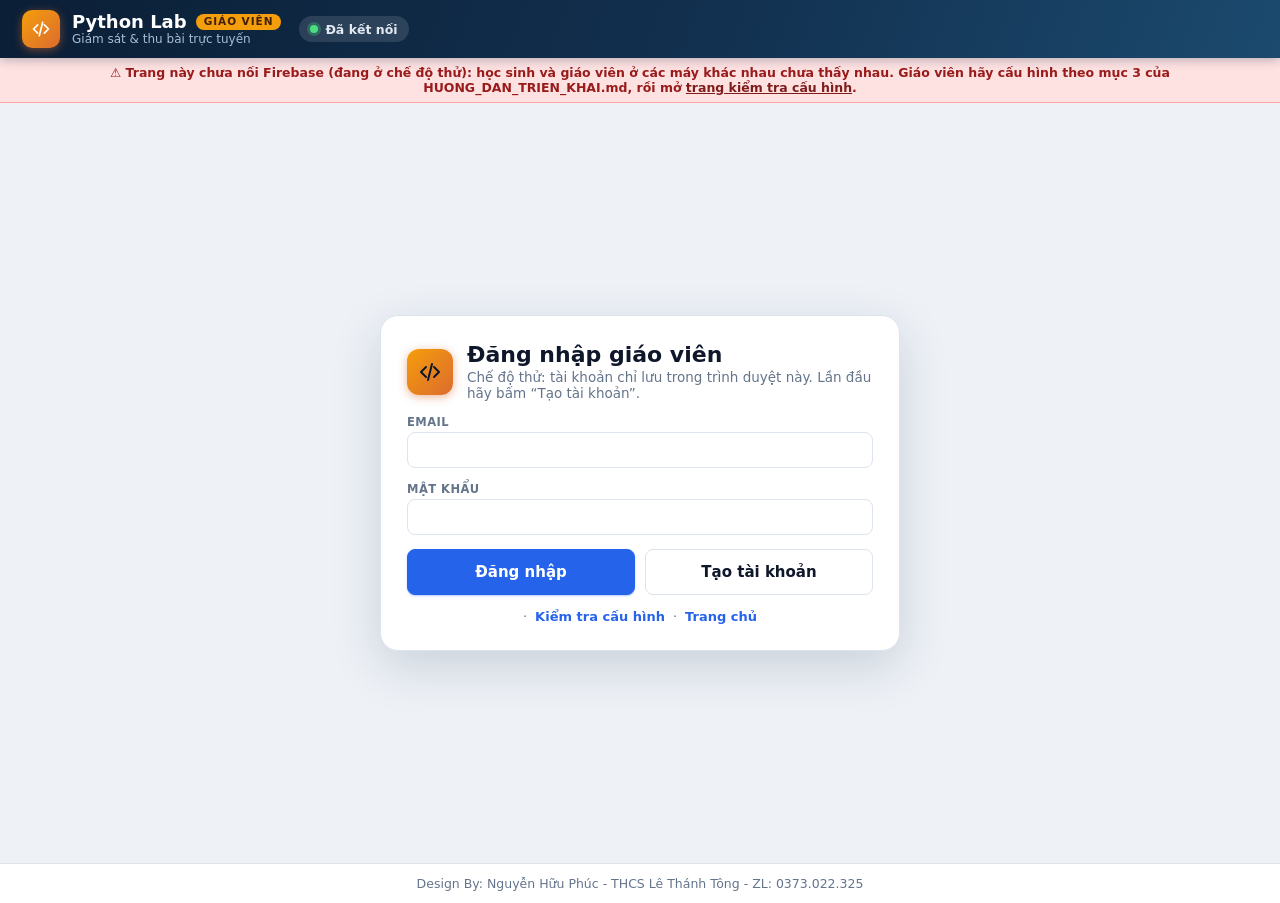
==== commit ab760df8: "Dang nhap giao vien (che do thu + Firebase), trang kiem tra cau hinh, canh bao ro rang, bao ve file:" ====
--- a/giaovien.html
+++ b/giaovien.html
@@ -34,11 +34,12 @@
   <!-- ============ Đăng nhập ============ -->
   <section id="loginView" class="gate" hidden>
     <form id="loginForm" class="gatecard" autocomplete="on">
-      <div class="gt"><div class="logo big"><svg class="i" viewBox="0 0 24 24"><path d="M8 7l-5 5 5 5M16 7l5 5-5 5M14 4l-4 16"/></svg></div><div><h2>Đăng nhập giáo viên</h2><p>Dùng tài khoản email đã tạo trong Firebase (xem hướng dẫn triển khai).</p></div></div>
+      <div class="gt"><div class="logo big"><svg class="i" viewBox="0 0 24 24"><path d="M8 7l-5 5 5 5M16 7l5 5-5 5M14 4l-4 16"/></svg></div><div><h2>Đăng nhập giáo viên</h2><p id="loginNote">Khu vực dành cho giáo viên. Học sinh không cần đăng nhập.</p></div></div>
       <label class="field"><span>Email</span><input id="lEmail" class="inp" type="email" autocomplete="username" required></label>
-      <label class="field"><span>Mật khẩu</span><input id="lPass" class="inp" type="password" autocomplete="current-password" required></label>
+      <label class="field"><span>Mật khẩu</span><input id="lPass" class="inp" type="password" autocomplete="current-password" required minlength="6"></label>
       <div id="loginErr" class="joinerr" hidden></div>
-      <button id="lGo" type="submit" class="btn primary big">Đăng nhập</button>
+      <div class="jactions"><button id="lGo" type="submit" class="btn primary big">Đăng nhập</button><button id="lSignup" type="button" class="btn big" hidden>Tạo tài khoản</button></div>
+      <div class="loginlinks"><button type="button" id="lReset" class="linkbtn">Quên mật khẩu?</button><span>·</span><a href="kiemtra.html">Kiểm tra cấu hình</a><span>·</span><a href="index.html">Trang chủ</a></div>
     </form>
   </section>
 
--- a/assets/css/teacher-online.css
+++ b/assets/css/teacher-online.css
@@ -49,3 +49,9 @@
   .gate { min-height: 60vh; padding: 12px; } .gatecard { padding: 18px; }
   .credit-bar { font-size: 11px; }
 }
+
+.loginlinks { display: flex; gap: 8px; justify-content: center; align-items: center; flex-wrap: wrap; font-size: 13px; color: var(--muted); }
+.loginlinks a, .linkbtn { color: var(--blue); font: inherit; font-weight: 600; text-decoration: none; background: none; border: 0; padding: 0; cursor: pointer; }
+.loginlinks a:hover, .linkbtn:hover { text-decoration: underline; }
+.gatecard .jactions .btn { flex: 1; justify-content: center; }
+.okmsg { padding: 10px 14px; background: var(--green-l); color: var(--green-d); border-radius: 8px; font-weight: 600; }
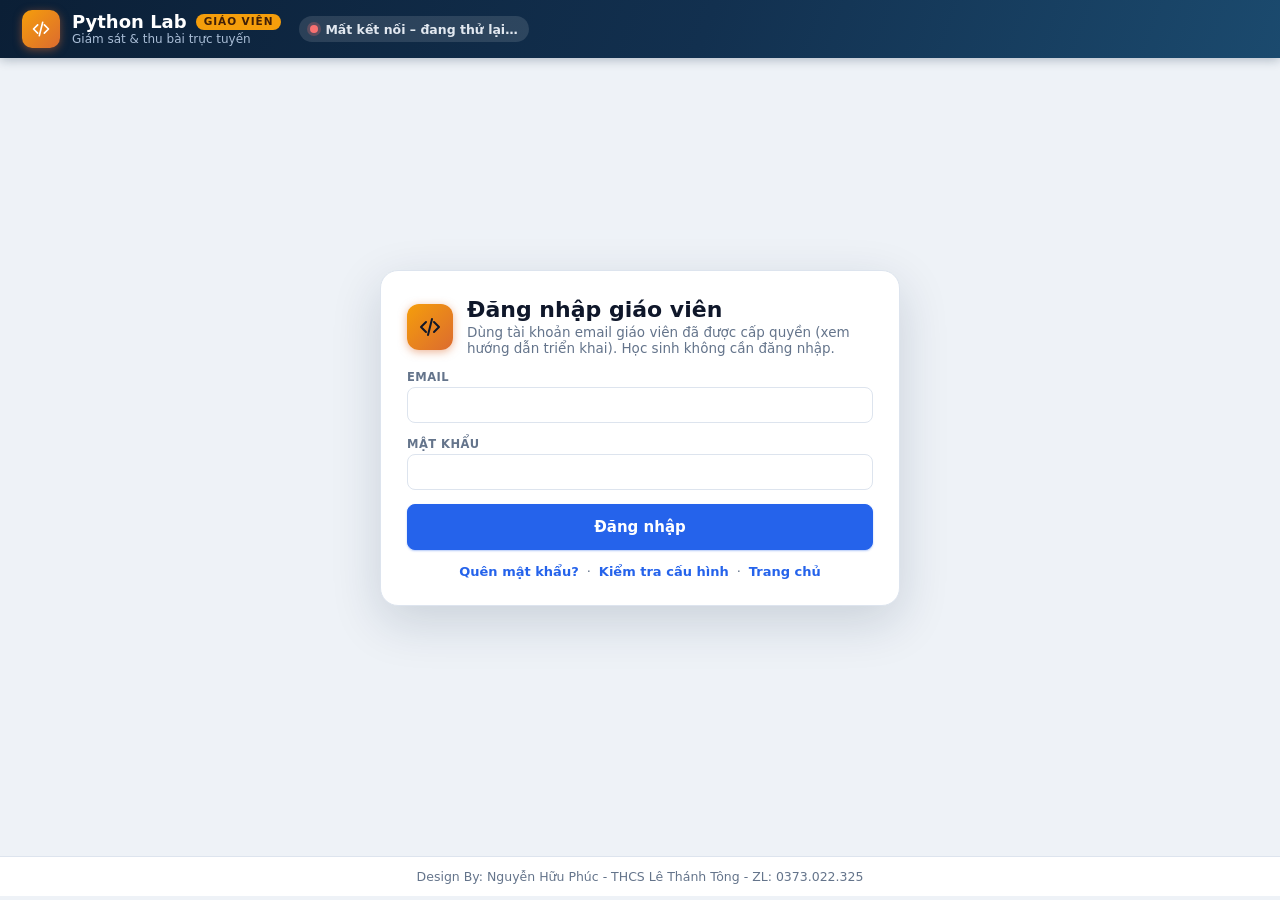
==== commit 0579b2d0: "Hoc sinh chon lop co san, quan tri tai khoan giao vien, xoa lop, kiem thu dung config demo Co-Author" ====
--- a/giaovien.html
+++ b/giaovien.html
@@ -25,6 +25,7 @@
     </div>
     <div class="top-right">
       <span id="conn" class="pill"><span class="dot"></span><span id="connTxt">Chưa đăng nhập</span></span>
+      <button id="btnAdmin" class="btn light" hidden title="Quản trị: tạo tài khoản giáo viên"><svg class="i" viewBox="0 0 24 24"><path d="M12 22s8-4 8-10V5l-8-3-8 3v7c0 6 8 10 8 10zM9 12l2 2 4-4"/></svg><span class="lbl">Quản trị</span></button>
       <button id="btnRoom" class="btn light" hidden title="Đổi lớp"><svg class="i" viewBox="0 0 24 24"><path d="M17 1l4 4-4 4M3 11V9a4 4 0 0 1 4-4h14M7 23l-4-4 4-4M21 13v2a4 4 0 0 1-4 4H3"/></svg><span class="lbl">Đổi lớp</span></button>
       <button id="btnOut" class="btn light" hidden title="Đăng xuất"><svg class="i" viewBox="0 0 24 24"><path d="M9 21H5a2 2 0 0 1-2-2V5a2 2 0 0 1 2-2h4M16 17l5-5-5-5M21 12H9"/></svg><span class="lbl">Đăng xuất</span></button>
     </div>
@@ -51,8 +52,29 @@
       <label class="field"><span>Tên hiển thị (khi tạo lớp mới)</span><input id="rTitle" class="inp" maxlength="60" placeholder="ví dụ: Lớp 9A1 – Tin học"></label>
       <div id="roomErr" class="joinerr" hidden></div>
       <div class="jactions"><button id="rOpen" type="submit" class="btn primary big">Mở lớp</button><button id="rNew" type="button" class="btn big">Tạo lớp mới</button></div>
-      <div id="recent" class="recent" hidden><span>Lớp đã dùng:</span><div id="recentList"></div></div>
+      <div id="recent" class="recent" hidden><span>Lớp hiện có (bấm để chọn):</span><div id="recentList"></div></div>
     </form>
+  </section>
+
+  <!-- ============ Quản trị giáo viên ============ -->
+  <section id="adminView" class="adminwrap" hidden>
+    <div class="adminin">
+      <div class="panel-head"><div><h2>Quản trị giáo viên</h2><div class="sub">Tạo tài khoản (email + mật khẩu) cho giáo viên khác, gửi email đặt lại mật khẩu, thu hồi quyền.</div></div>
+        <button id="adBack" class="btn" type="button">← Quay lại</button></div>
+      <form id="adForm" class="box adbox" autocomplete="off">
+        <h3>Thêm giáo viên mới</h3>
+        <div class="adrow">
+          <label class="field"><span>Họ và tên</span><input id="adName" class="inp" maxlength="60" placeholder="Nguyễn Văn B"></label>
+          <label class="field"><span>Email</span><input id="adEmail" class="inp" type="email" required placeholder="ten@truong.edu.vn"></label>
+          <label class="field"><span>Mật khẩu (từ 6 ký tự)</span><div class="pwrow"><input id="adPass" class="inp mono" type="text" required minlength="6" maxlength="40" autocomplete="new-password"><button id="adGen" class="btn" type="button">Tạo ngẫu nhiên</button></div></label>
+        </div>
+        <div id="adMsg" hidden></div>
+        <div class="adact"><button id="adGo" class="btn primary" type="submit">Tạo tài khoản giáo viên</button></div>
+      </form>
+      <div class="table-wrap"><table class="tbl"><thead><tr><th>Họ tên</th><th>Email</th><th style="width:130px">Thêm lúc</th><th style="width:300px"></th></tr></thead><tbody id="adBody"></tbody></table>
+        <div id="adEmpty" class="empty-big small" hidden><p>Chưa có giáo viên nào được thêm ở đây.</p></div></div>
+      <p class="adnote">Bạn (quản trị viên) được cấp quyền từ Firebase nên không nằm trong bảng này. Muốn xóa hẳn một tài khoản: Firebase → Authentication → Users. Muốn thêm một quản trị viên khác: thêm <code>admins/&lt;UID&gt;</code> = <code>true</code> trong Realtime Database.</p>
+    </div>
   </section>
 
   <!-- ============ Bảng điều khiển ============ -->
@@ -79,6 +101,7 @@
         </select>
         <button id="btnNotify" class="btn"><svg class="i" viewBox="0 0 24 24"><path d="M18 8a6 6 0 0 0-12 0c0 7-3 9-3 9h18s-3-2-3-9M13.7 21a2 2 0 0 1-3.4 0"/></svg><span class="lbl">Thông báo cả lớp</span></button>
         <button id="btnSaveAll" class="btn primary"><svg class="i" viewBox="0 0 24 24"><path d="M12 3v12M7 10l5 5 5-5M4 21h16"/></svg><span class="lbl">Tải code cả lớp (.zip)</span></button>
+        <button id="btnDelClass" class="btn ghost danger" title="Xóa lớp này cùng học sinh và bài nộp"><svg class="i" viewBox="0 0 24 24"><path d="M3 6h18M8 6V4h8v2M6 6l1 14h10l1-14M10 11v6M14 11v6"/></svg><span class="lbl">Xóa lớp</span></button>
         <button id="btnClearOff" class="btn ghost" title="Xóa các học sinh đã mất kết nối khỏi danh sách"><svg class="i" viewBox="0 0 24 24"><path d="M3 6h18M8 6V4h8v2M6 6l1 14h10l1-14"/></svg><span class="lbl">Dọn học sinh offline</span></button>
       </div>
     </div>
--- a/assets/css/mobile.css
+++ b/assets/css/mobile.css
@@ -11,6 +11,9 @@
 .logo.big .i { width: 24px; height: 24px; }
 
 /* hộp thoại vào lớp */
+.joinalt { margin-top: -4px; display: flex; flex-direction: column; gap: 8px; }
+.linkbtn { color: var(--blue); font: inherit; font-weight: 600; background: none; border: 0; padding: 0; cursor: pointer; text-align: left; font-size: 13.5px; }
+.linkbtn:hover { text-decoration: underline; }
 .dlgwrap { position: fixed; inset: 0; background: rgba(8,20,36,.62); z-index: 200; display: grid; place-items: center; padding: 16px; overflow: auto; backdrop-filter: blur(3px); }
 .joincard { background: #fff; border-radius: 18px; padding: 24px; width: min(540px, 100%); display: flex; flex-direction: column; gap: 14px; box-shadow: 0 24px 70px rgba(0,0,0,.4); }
 .joincard .jt { display: flex; gap: 14px; align-items: center; }
--- a/assets/css/teacher-online.css
+++ b/assets/css/teacher-online.css
@@ -55,3 +55,13 @@
 .loginlinks a:hover, .linkbtn:hover { text-decoration: underline; }
 .gatecard .jactions .btn { flex: 1; justify-content: center; }
 .okmsg { padding: 10px 14px; background: var(--green-l); color: var(--green-d); border-radius: 8px; font-weight: 600; }
+
+.adminwrap { padding: 20px 22px 30px; } .adminin { max-width: 1000px; margin: 0 auto; }
+.adbox { margin: 0 0 18px; background: #fff; border: 1px solid var(--line); border-radius: 12px; padding: 16px; box-shadow: 0 1px 3px rgba(15,23,42,.05); } .adbox h3 { margin: 0 0 10px; }
+.adrow { display: grid; grid-template-columns: 1fr 1.2fr 1.2fr; gap: 12px; } .adrow .inp { width: 100%; }
+.pwrow { display: flex; gap: 8px; } .pwrow .inp { flex: 1; min-width: 0; }
+.adact { margin-top: 12px; } .adnote { color: var(--muted); font-size: 13px; line-height: 1.55; }
+.adcred { padding: 12px 14px; background: var(--green-l); color: var(--green-d); border-radius: 10px; line-height: 1.7; }
+.adcred b { font-family: var(--mono); background: #fff; padding: 1px 8px; border-radius: 6px; }
+.adbad { padding: 10px 14px; background: var(--red-l); color: var(--red-d); border-radius: 8px; font-weight: 600; }
+@media (max-width: 820px) { .adminwrap { padding: 12px 10px; } .adrow { grid-template-columns: 1fr; } .pwrow { flex-wrap: wrap; } }
